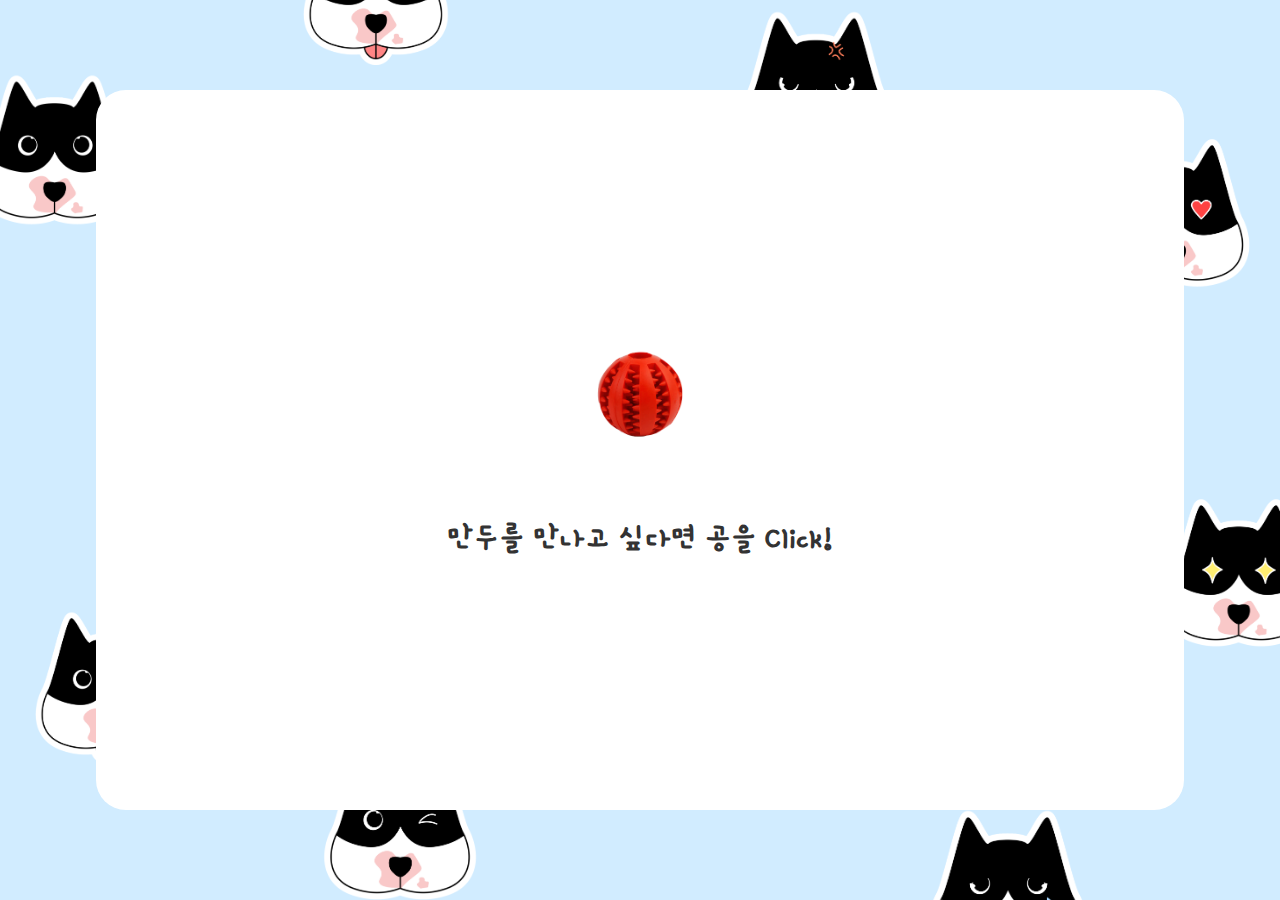
==== toy-project/toy-project.html @ 7419c949 "디자인 새로 시작" ====
<!DOCTYPE html>
<html lang="en">

<head>
  <meta charset="UTF-8">
  <meta http-equiv="X-UA-Compatible" content="IE=edge">
  <meta name="viewport" content="width=device-width, initial-scale=1.0">
  <link rel="preconnect" href="https://fonts.googleapis.com">
  <link rel="preconnect" href="https://fonts.gstatic.com" crossorigin>
  <link href="https://fonts.googleapis.com/css2?family=Gamja+Flower&display=swap" rel="stylesheet">

  <link rel="stylesheet" href="/toy-project/toy-project.css">
  <script src="toy-project.js"defer></script>

  <title>Document</title>

</head>

<body>
  <div id="mandoo-back">
    <section></section>
    <section></section>
    <section></section>
    <section></section>
    <section></section>
    <section></section>
    <section></section>
    <section></section>

    <section></section>
    <section></section>
    <section></section>
    <section></section>
    <section></section>
    <section></section>
    <section></section>
    <section></section>
    <!-- 만두 얼굴들 -->

    <!-- 페이지1 -->
    <div class="page-1">
      <div class="ball"></div>
      <h1>만두를 만나고 싶다면 공을 Click!</h1>
    </div>

    <!-- 페이지2 -->
    <div class="page-2">
      <section></section>
      <section></section>
      <section></section>
      <section></section>
      <section></section>
      <section></section>
      <section></section>
      <!-- 하트들 -->

      <div class="photo"></div>
      <div class="speech-bubble">
        <h1>안녕! : )</h1>
        <h1>나는 만두라고 해</h1>
        <h1>아빠, 엄마, 누나와 함께 살고있는</h1>
        <h1>8살 보스턴테리어야</h1>
        <h1>애교많고 활발한 막둥이로</h1>
        <h1>아주 사랑받으며 지내고 있어</h1>
      </div>

      <div class="snack-bone"></div>
    </div>

    <!-- 페이지3 -->
    <div class="page-3">

      <div class="mandoo-illu-top"></div>

      <div class="speech-bubble-1">
        <h1>내가 좋아하는 것들을 알려줄게!</h1>
      </div>

      <main>
        <div class="heart-1">1</div>

        <article>
          <div class="favorite-1"></div>
          <div class="info-1">
            <p>내가 가장 좋아하는 건 바로 공이야!<br>
              공놀이를 하는 걸 정말 좋아해<br>
              아주 지쳐 힘이 다 빠질 때까지<br>절대 멈추지 않아<br>
              그래서 가끔은 가족들이 힘들어 하는거 같아<br>
              하지만 나는 공놀이를 멈출 수가 없어~</p>
          </div>
          <div class="fav-photo-1">
            <div class="tape-1"></div>
          </div>
          <div class="fav-video-1">
            <div class="tape-2"></div>
          </div>
        </article>
      </main>

      <main>
        <div class="heart-2">2</div>

        <article>
          <div class="favorite-2"></div>
          <div class="info-2">
            <p>나는 개껌도 정말정말 좋아해!<br>
              물고 뜯고 겉에 둘러졌던 육포를 다 먹으면<br>
              남은 부분으로 놀아달라고 장난쳐<br>
              질기고 끈질긴 이 개껌을 갖고 노는 것도<br>엄청 재미있거든!<br>
              공놀이 못지않게 멈추지 못하는 놀이야</p>
          </div>
          <div class="fav-photo-2">
            <div class="tape-1"></div>
          </div>
          <div class="fav-video-2">
            <div class="tape-2"></div>
          </div>
        </article>
      </main>

      <main>
        <div class="heart-3">3</div>

        <article>
          <div class="favorite-3"></div>
          <div class="info-3">
            <p>다음은 산책!!!! 산책을 싫어하는<br>강아지는 없을거야<br>
              밖에 나가서 바람도 쐬고 이것저것 냄새맡고<br>
              공놀이하고 뛰어다니면 기분이 너무 좋아<br>
              가끔 고양이나 다른 동물들을<br>만나는 것도 재밌어<br>
              물가에 가서 겁없이 발도 담그고,<br>산책은 항상 새롭고 신나!</p>
          </div>
          <div class="fav-photo-3">
            <div class="tape-1"></div>
          </div>
          <div class="fav-video-3">
            <div class="tape-2"></div>
          </div>
        </article>
      </main>

      <main>
        <div class="heart-4">4</div>

        <article>
          <div class="favorite-4"></div>
          <div class="info-4">
            <p>마지막으로 소개할 건 일광욕과 이불이야~<br>
              날씨가 좋을 때 마당에 누워서<br>일광욕을 하면
              따끈따끈 나른하고<br> 스트레스가 풀려<br>
              이불 속에 쏙 들어가서<br>코만 내놓고 있는 것도 아늑하고<br>가족들 냄새가 나서 너무 좋아해!</p>
          </div>
          <div class="fav-photo-4">
            <div class="tape-1"></div>
          </div>
          <div class="fav-video-4">
            <div class="tape-2"></div>
          </div>
        </article>
      </main>

      <div class="mandoo-illu-bottom"></div>
      <div class="speech-bubble-2">
        <h1>내 친구도 소개해줄까? 궁금하다면 나를 클릭해봐</h1>
      </div>
    </div>

    <!-- 페이지 4 -->
    <div class="page-4">

      <div class="mandoo-illu-top-2"></div>
      <div class="kongsun-illu-top"></div>

      <div class="speech-bubble-1">
        <h1>내 친구였던 영리하고 사랑스러운 콩순이를 소개할게 :p</h1>
      </div>

      <main>
        <div class="kong-1"></div>

        <article>
          <div class="favorite-5"></div>
          <div class="info-1">
            <p>이 친구가 바로 내 친구였던 콩순이야!<br>
              콩순이는 나보다 두살 많은 누나로<br>
              아주 영리하고 애교많은 푸들이였어<br>
              너무 똑똑해서 그런지 좀 까칠하긴 했지만~<br>
              그래도 나를 은근 챙겨주는 귀여운 누나였어<br>
              나도 콩순이를 아주 좋아했지!</p>
          </div>
          <div class="fav-photo-5">
            <div class="tape-1"></div>
          </div>
          <div class="fav-video-5">
            <div class="tape-2"></div>
          </div>
        </article>
      </main>

      <main>
        <div class="kong-2"></div>

        <article>
          <div class="favorite-6"></div>
          <div class="info-2">
            <p>콩순이는 나보다 먼저 집에 살고있었고,<br>
              나는 왼쪽 사진처럼<br>
              아기 시절 처음 오게되었어!<br>
              사랑을 독차지하던 콩순이는 나를 좀 싫어했고<br>
              처음 온 집이 낯설고 겁이 많던 나는<br>
              식탁 밑에 쭈그려 있거나<br>
              엄마한테만 착 붙어있었지<br>
              한동안은 콩순이를 쪼금 무서워했었어</p>
          </div>
          <div class="fav-photo-6">
            <div class="tape-1"></div>
          </div>
          <div class="fav-video-6">
            <div class="tape-2"></div>
          </div>
        </article>
      </main>

      <main>
        <div class="kong-3"></div>

        <article>
          <div class="favorite-7"></div>
          <div class="info-3">
            <p>하지만 시간이 지날수록 나는 적응해갔고<br>
              특유의 친화력과 활발한 성격으로<br>
              콩순이와도 점점 친해졌어!<br>
              콩순이도 나를 받아줬어!<br>
              우리는 같이 드라이브도 가고, 물가도 가고,<br>
              산책도 하고, 맛있는것도 먹고<br>
              함께 즐겁게 보냈지<br>
              까칠하지만 귀여운 콩순이와의 시간은 좋았어</p>
          </div>
          <div class="fav-photo-7">
            <div class="tape-1"></div>
          </div>
          <div class="fav-video-7">
            <div class="tape-2"></div>
          </div>
        </article>
      </main>

      <main>
        <div class="kong-4"></div>

        <article>
          <div class="favorite-8"></div>
          <div class="info-4">
            <p>우리는 같이 잠도 자고 똑같이 누워있고,<br>
              가족들이 집에 없을 때<br>
              둘이 의지하며 집도 지켰어<br>
              콩순이와 함께해서 언제나 외롭지 않았지!<br>
              그런데 콩순이는 아파서<br>
              몇년 전 무지개 다리를 건넜어<br>
              너무 슬펐지만, 콩순이를 다시 만날 때까지<br>
              콩순이 몫까지 잘 지내기로 했어!<br>
              콩순아 보고싶어! 다시 만나면 밝게 반겨줘 :)
            </p>
          </div>
          <div class="fav-photo-8">
            <div class="tape-1"></div>
          </div>
          <div class="fav-video-8">
            <div class="tape-2"></div>
          </div>
        </article>
      </main>

      <div class="mandoo-illu-bottom-2"></div>
      <div class="kongsun-illu-bottom"></div>

      <div class="speech-bubble-2">
        <h1>이제 내 이야기를 마쳐야겠어! 콩순이를 눌러줘</h1>
      </div>
    </div>

    <!-- 페이지 5 -->
    <div class="page-5">
      <section></section>
      <section></section>
      <section></section>
      <section></section>
      <section></section>
      <section></section>
      <section></section>
      <!-- 하트들 -->

      <div class="photo-2"></div>

      <h1>날 보러 와줘서 고마워!</h1>
      <h2>다음에 또 만나 ~ :)</h2>
    </div>

  </div>
  <!-- ↑ 얜 만두 얼굴들 배경 -->
</body>

</html>
---- toy-project/toy-project.css ----
* {
  margin: 0;
  padding: 0;
  font-family: 'Gamja Flower', 'cursive';
  transition: 1s;
  box-sizing: border-box;
}

/* 기본 배경 */
#mandoo-back {
  width: 100vw;
  height: 100vh;
  background-color: rgb(209, 236, 255);
  position: relative;

  display: flex;
  align-items: center;
  justify-content: center;
  overflow: hidden;
}

#mandoo-back>section {
  width: 160px;
  height: 155px;
  position: absolute;
  background-size: cover;
}

#mandoo-back>section:nth-child(1) {
  background-image: url("img/만두-기본+테두리.png");
  top: 8%;
  left: -2%;
}

#mandoo-back>section:nth-child(2) {
  background-image: url("img/만두-메롱+테두리.png");
  top: -10%;
  left: 23%;
}

#mandoo-back>section:nth-child(3) {
  background-image: url("img/만두-하트눈+테두리.png");
  top: 15%;
  right: 2%;
}

#mandoo-back>section:nth-child(4) {
  background-image: url("img/만두-화난+테두리.png");
  top: 1%;
  right: 30%;
}

#mandoo-back>section:nth-child(5) {
  background-image: url("img/만두-반짝눈+테두리.png");
  top: 55%;
  right: -3%;
}

#mandoo-back>section:nth-child(6) {
  background-image: url("img/만두-눈물+테두리.png");
  bottom: -7%;
  right: 15%;
}

#mandoo-back>section:nth-child(7) {
  background-image: url("img/만두-윙크+테두리.png");
  bottom: 0%;
  left: 25%;
}

#mandoo-back>section:nth-child(8) {
  background-image: url("img/만두-메롱+테두리.png");
  bottom: 15%;
  left: 2%;
}

/* 페이지3에 추가되는 만두 얼굴들 */

#mandoo-back>section:nth-child(9) {
  background-image: url("img/만두-기본+테두리.png");
  bottom: 3%;
  left: 5%;
}

#mandoo-back>section:nth-child(10) {
  background-image: url("img/만두-하트눈+테두리.png");
  bottom: 8%;
  right: 2%;
}

#mandoo-back>section:nth-child(11) {
  background-image: url("img/만두-하트눈+테두리.png");
  bottom: 30%;
  left: 1%;
}

#mandoo-back>section:nth-child(12) {
  background-image: url("img/만두-화난+테두리.png");
  bottom: 25%;
  right: 1%;
}

#mandoo-back>section:nth-child(13) {
  background-image: url("img/만두-반짝눈+테두리.png");
  top: -1%;
  left: 27%;
}

#mandoo-back>section:nth-child(14) {
  background-image: url("img/만두-눈물+테두리.png");
  top: 40%;
  left: 0%;
}

#mandoo-back>section:nth-child(15) {
  background-image: url("img/만두-윙크+테두리.png");
  top: 25%;
  left: -5%;
}

#mandoo-back>section:nth-child(16) {
  background-image: url("img/만두-메롱+테두리.png");
  bottom: -2%;
  right: 20%;
}

/* 페이지 1 */
.page-1 {
  width: 85%;
  height: 80%;
  border-radius: 30px;
  background-color: #fff;

  position: absolute;
  display: flex;
  align-items: center;
  justify-content: center;
  flex-direction: column;
  z-index: 1;
}

.ball {
  width: 100px;
  height: 100px;
  background-image: url('img/간식볼.png');
  background-size: cover;
}

.page-1>h1 {
  color: #333;
  margin-top: 7%;
}

/* 페이지 2 */
.page-2 {
  width: 85%;
  height: 80%;
  border-radius: 30px;
  background-color: #fff;

  position: absolute;
  display: none;
  align-items: center;
  justify-content: center;
  flex-direction: column;
  z-index: 1;
}

.page-2>section {
  position: absolute;
  background-size: cover;
}

.page-2>section:nth-child(1) {
  width: 65px;
  height: 60px;
  background-image: url("img/하트1.png");

  top: 20%;
  left: 15%;
  transform: rotate(-25deg);
}

.page-2>section:nth-child(2) {
  width: 45px;
  height: 40px;
  background-image: url("img/하트2.png");

  top: 7%;
  left: 30%;
  transform: rotate(-5deg);
}

.page-2>section:nth-child(3) {
  width: 80px;
  height: 80px;
  background-image: url("img/하트3.png");

  top: 10%;
  left: 40%;
  transform: rotate(15deg);
}

.page-2>section:nth-child(4) {
  width: 80px;
  height: 80px;
  background-image: url("img/하트4.png");

  top: 40%;
  left: 7%;
  transform: rotate(-40deg);
}

.page-2>section:nth-child(5) {
  width: 40px;
  height: 35px;
  background-image: url("img/하트1.png");

  top: 23%;
  left: 45%;
  transform: rotate(35deg);
}

.page-2>section:nth-child(6) {
  width: 50px;
  height: 45px;
  background-image: url("img/하트2.png");

  top: 20%;
  left: 10%;
  transform: rotate(-25deg);
}

.page-2>section:nth-child(7) {
  width: 65px;
  height: 60px;
  background-image: url("img/하트4.png");

  top: 5%;
  left: 20%;
  transform: rotate(-20deg);
}

.photo {
  width: 600px;
  height: 650px;
  background-image: url("img/만두.png");
  background-size: cover;
  position: absolute;
  bottom: 0%;
  left: 10%;
}

.speech-bubble {
  width: 710px;
  height: 600px;
  display: flex;
  align-items: center;
  justify-content: center;
  flex-direction: column;

  background-image: url('img/말풍선-점선.png');
  background-size: cover;

  position: absolute;
  right: 9%;
  top: 5%;
}

.speech-bubble>h1 {
  margin: 10px;
  font-size: 30px;
  color: #333;
}

.snack-bone {
  width: 150px;
  height: 120px;
  background-image: url('img/개껌.png');
  background-size: cover;
  position: absolute;

  bottom: 15%;
  right: 25%;
}

/* 페이지 3 */
.page-3 {
  width: 85%;
  height: 480vh;
  border-radius: 30px;
  background-color: #fff;

  position: absolute;
  display: none;
  align-items: center;
  justify-content: center;
  flex-direction: column;
  z-index: 1;
}

.mandoo-illu-top,
.mandoo-illu-bottom {
  width: 160px;
  height: 155px;
  position: absolute;
  background-size: cover;
}

.mandoo-illu-top {
  background-image: url("img/만두-기본+테두리.png");
  top: -2%;
}

.mandoo-illu-bottom {
  background-image: url("img/만두-메롱+테두리.png");
  bottom: -2%;
}

.speech-bubble-1,
.speech-bubble-2 {
  width: 85%;
  height: 5%;
  display: flex;
  align-items: center;
  justify-content: center;
  background-size: cover;
  background-image: url("img/긴-말풍선-점선.png");
}

.speech-bubble-2 {
  background-image: url("img/긴-말풍선-점선-꼬리아래.png");
}

.speech-bubble-1>h1 {
  font-size: 30px;
  padding-top: 5%;
  color: #333;
}

.speech-bubble-2>h1 {
  font-size: 30px;
  padding-bottom: 2.5%;
  color: #333;
}

main {
  width: 85%;
  height: 22%;
  display: flex;
  align-items: center;
  justify-content: center;
  flex-direction: column;
}

.heart-1,
.heart-2,
.heart-3,
.heart-4 {
  width: 79px;
  height: 80px;
  background-size: cover;
  display: flex;
  align-items: center;
  justify-content: center;

  font-size: 30px;
  color: #333;
}

.heart-1,
.heart-3 {
  background-image: url("img/하트4.png");
}

.heart-2,
.heart-4 {
  background-image: url("img/하트3.png");
}

main>article {
  width: 80%;
  height: 90%;
  display: flex;
  align-items: center;
  justify-content: space-around;
  flex-wrap: wrap;
}

.favorite-1,
.favorite-2,
.favorite-3,
.favorite-4,
.info-1,
.info-2,
.info-3,
.info-4,
.fav-photo-1,
.fav-photo-2,
.fav-photo-3,
.fav-photo-4,
.fav-video-1,
.fav-video-2,
.fav-video-3,
.fav-video-4 {
  width: 40%;
  height: 48%;
  background-size: cover;
  margin: 5px;
  position: relative;
}

.favorite-1,
.favorite-2,
.favorite-3,
.favorite-4 {
  border-radius: 500px;
}

.favorite-1 {
  background-image: url('img/만두\ 공놀이1.jpg');
}

.favorite-2 {
  background-image: url('img/만두\ 개껌먹는1.jpg');
}

.favorite-3 {
  background-image: url('img/만두\ 산책1.jpg');
}

.favorite-4 {
  background-image: url('img/만두\ 일광욕.jpg');
}

.fav-photo-1 {
  background-image: url('img/만두\ 공놀이2.jpg');
}

.fav-photo-2 {
  background-image: url('img/만두\ 개껌먹는2.jpg');
}

.fav-photo-3 {
  background-image: url('img/만두\ 산책2.jpg');
}

.fav-photo-4 {
  background-image: url('img/만두\ 이불1.jpg');
}

.fav-video-1 {
  background-image: url('img/만두\ 공놀이3.jpg');
}

.fav-video-2 {
  background-image: url('img/만두\ 개껌먹는3.jpg');
}

.fav-video-3 {
  background-image: url('img/만두\ 산책3.jpg');
}

.fav-video-4 {
  background-image: url('img/만두\ 이불2.jpg');
}

.info-1,
.info-2,
.info-3,
.info-4 {
  background-image: url('img/메모지2.png');

  display: flex;
  align-items: center;
  justify-content: center;
}

.info-1>p,
.info-2>p,
.info-3>p,
.info-4>p {
  font-size: 25px;
  color: #333;
  font-weight: bold;
  line-height: 150%;
}

.tape-1,
.tape-2 {
  position: absolute;
  width: 120px;
  height: 50px;
  background-size: cover;
  transform: rotate(-30deg);
}

.tape-1 {
  background-image: url('img/테이프1.png');
  top: -5%;
  left: -12%;
}

.tape-2 {
  background-image: url('img/테이프2.png');
  bottom: -5%;
  right: -10%;
  opacity: .5;
}

/* 페이지 4 */
.page-4 {
  width: 85%;
  height: 480vh;
  border-radius: 30px;
  background-color: #fff;

  position: absolute;
  display: none;
  align-items: center;
  justify-content: center;
  flex-direction: column;
  z-index: 1;
}

.kong-1,
.kong-2,
.kong-3,
.kong-4 {
  width: 100px;
  height: 70px;
  background-size: cover;
}

.kong-1 {
  background-image: url("img/콩순이-하트눈+테두리.png");
}

.kong-2 {
  background-image: url("img/콩순이-화난+테두리.png");
}

.kong-3 {
  background-image: url("img/콩순이-반짝눈+테두리.png");
}

.kong-4 {
  background-image: url("img/콩순이-눈물+테두리.png");
}

.mandoo-illu-top-2,
.mandoo-illu-bottom-2,
.kongsun-illu-top,
.kongsun-illu-bottom {
  position: absolute;
  background-size: cover;
}

.mandoo-illu-top-2,
.mandoo-illu-bottom-2 {
  width: 160px;
  height: 155px;
  z-index: 2;
  left: 41%;
}

.mandoo-illu-top-2 {
  background-image: url("img/만두-기본+테두리.png");
  top: -2%;
}

.mandoo-illu-bottom-2 {
  background-image: url("img/만두-메롱+테두리.png");
  bottom: -2%;
}

.kongsun-illu-top,
.kongsun-illu-bottom {
  width: 190px;
  height: 140px;
  right: 40%;
}

.kongsun-illu-top {
  background-image: url("img/콩순이-기본+테두리.png");
  top: -1.5%;
}

.kongsun-illu-bottom {
  background-image: url("img/콩순이-메롱+테두리.png");
  bottom: -1.5%;
}

.favorite-5,
.favorite-6,
.favorite-7,
.favorite-8,
.fav-photo-5,
.fav-photo-6,
.fav-photo-7,
.fav-photo-8,
.fav-video-5,
.fav-video-6,
.fav-video-7,
.fav-video-8 {
  width: 40%;
  height: 48%;
  background-size: cover;
  margin: 5px;
  position: relative;
}

.favorite-5,
.favorite-6,
.favorite-7,
.favorite-8 {
  border-radius: 500px;
}

.favorite-5 {
  background-image: url('img/콩순2.JPG');
}

.favorite-6 {
  background-image: url('img/아기만두1.JPG');
}

.favorite-7 {
  background-image: url('img/콩만두\ 외출1.jpg');
}

.favorite-8 {
  background-image: url('img/콩만두\ 잠1.JPG');
}

.fav-photo-5 {
  background-image: url('img/콩만두1.JPG');
}

.fav-photo-6 {
  background-image: url('img/아기만두2.JPG');
}

.fav-photo-7 {
  background-image: url('img/콩만두\ 외출2.jpg');
}

.fav-photo-8 {
  background-image: url('img/콩만두\ 잠2.JPG');
}

.fav-video-5 {
  background-image: url('img/콩만두2.JPG');
}

.fav-video-6 {
  background-image: url('img/아기만두3.JPG');
}

.fav-video-7 {
  background-image: url('img/콩만두\ 외출3.jpg');
}

.fav-video-8 {
  background-image: url('img/콩만두\ 잠3.JPG');
}

/* 페이지 5 */
.page-5 {
  width: 85%;
  height: 80%;
  border-radius: 30px;
  background-color: #fff;

  position: absolute;
  display: none;
  align-items: center;
  justify-content: center;
  z-index: 1;
}

.page-5>section {
  position: absolute;
  background-size: cover;
  display: none;
}

.page-5>section:nth-child(1) {
  width: 65px;
  height: 60px;
  background-image: url("img/하트1.png");

  top: 3%;
  left: 30%;
  transform: rotate(-20deg);
}

.page-5>section:nth-child(2) {
  width: 45px;
  height: 40px;
  background-image: url("img/하트2.png");

  top: 7%;
  right: 43%;
  transform: rotate(8deg);
}

.page-5>section:nth-child(3) {
  width: 80px;
  height: 80px;
  background-image: url("img/하트3.png");

  top: 15%;
  left: 25%;
  transform: rotate(-30deg);
}

.page-5>section:nth-child(4) {
  width: 80px;
  height: 80px;
  background-image: url("img/하트4.png");

  top: 23%;
  right: 38%;
  transform: rotate(40deg);
}

.page-5>section:nth-child(5) {
  width: 40px;
  height: 35px;
  background-image: url("img/하트1.png");

  top: 15%;
  right: 38%;
  transform: rotate(30deg);
}

.page-5>section:nth-child(6) {
  width: 50px;
  height: 45px;
  background-image: url("img/하트2.png");

  top: 18%;
  left: 29%;
  transform: rotate(-15deg);
}

.page-5>section:nth-child(7) {
  width: 65px;
  height: 60px;
  background-image: url("img/하트4.png");

  top: 30%;
  left: 32%;
  transform: rotate(-40deg);
}

.photo-2 {
  width: 600px;
  height: 650px;
  background-image: url("img/만두-마지막.png");
  background-size: cover;
  position: absolute;
  bottom: 0%;
  left: 37%;
}

.page-5>h1,
.page-5>h2 {
  display: none;
  position: absolute;
  color: #333;
  font-size: 30px;
}

.page-5>h1 {
  left: 15%;
}

.page-5>h2 {
  right: 20%;
}

/* 마우스호버 - 커서 */
.ball, .snack-bone, .mandoo-illu-bottom, .kongsun-illu-bottom:hover {
cursor: pointer;
}
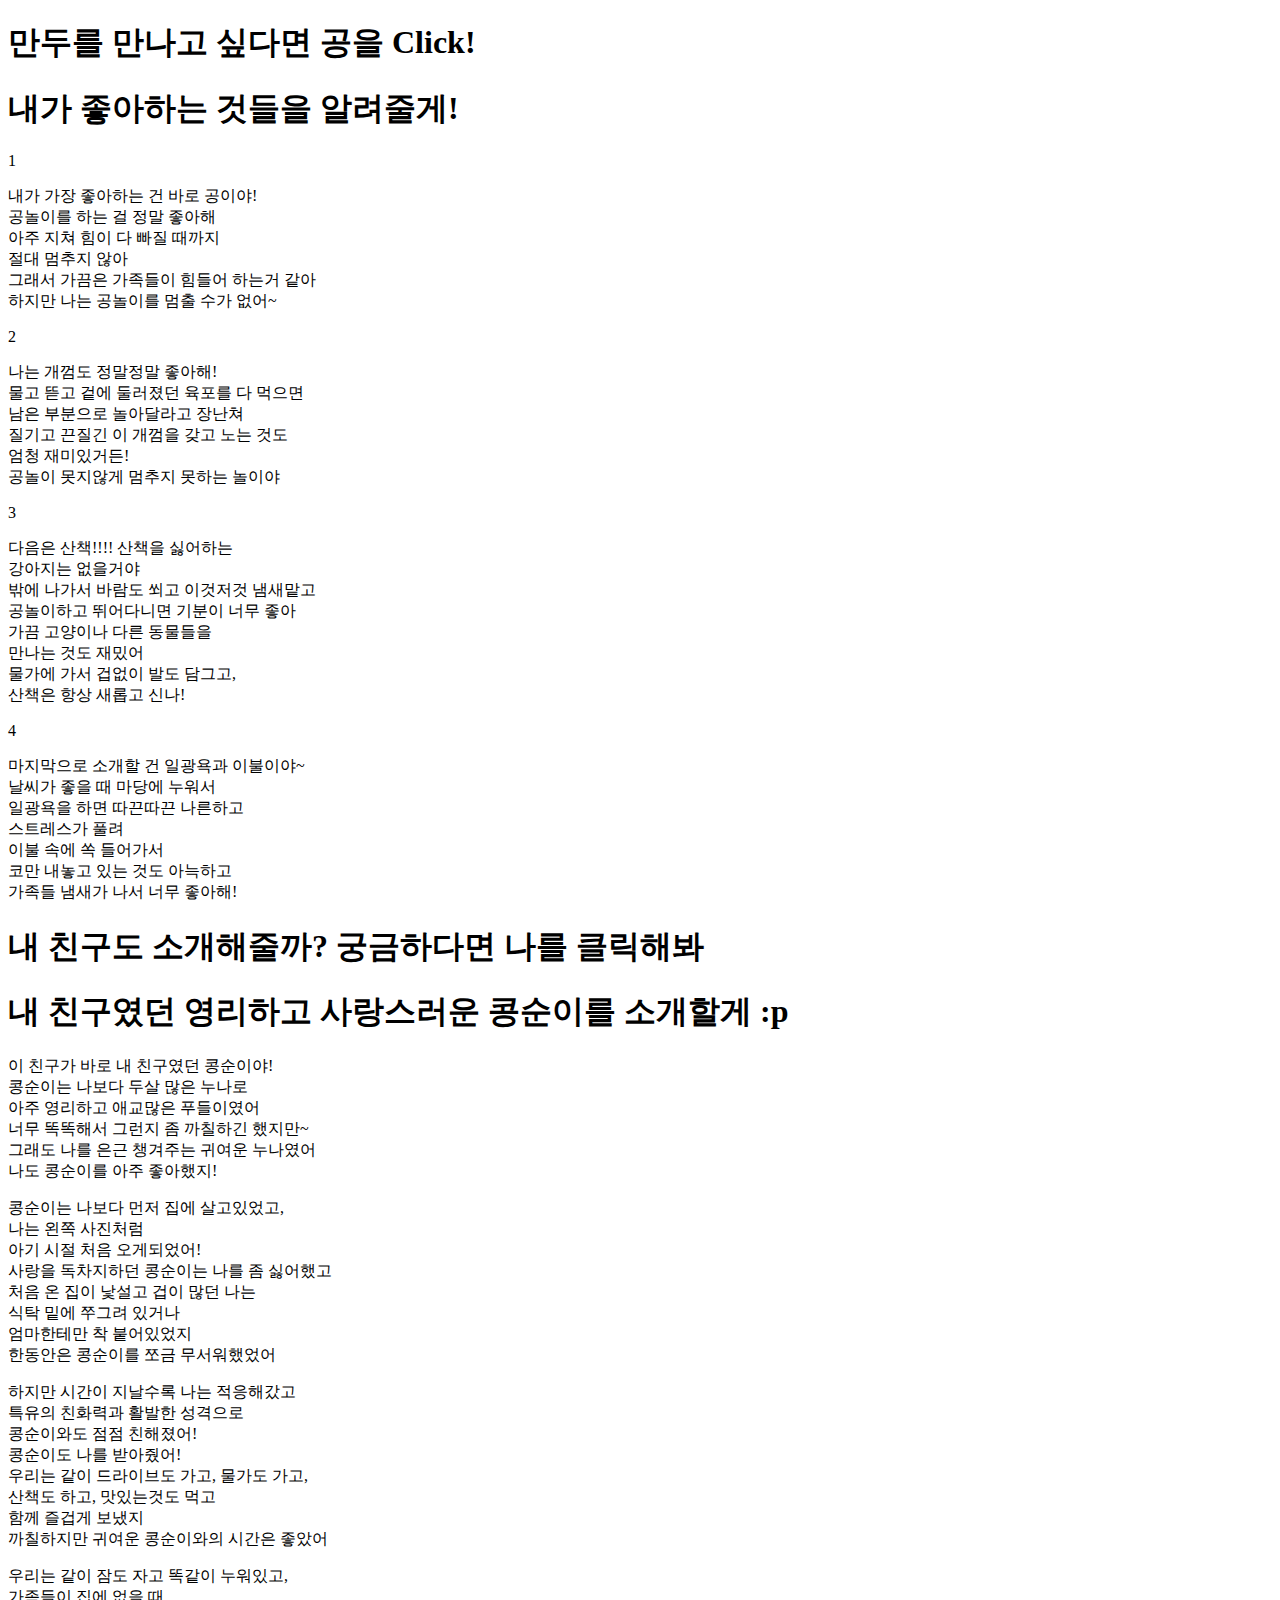
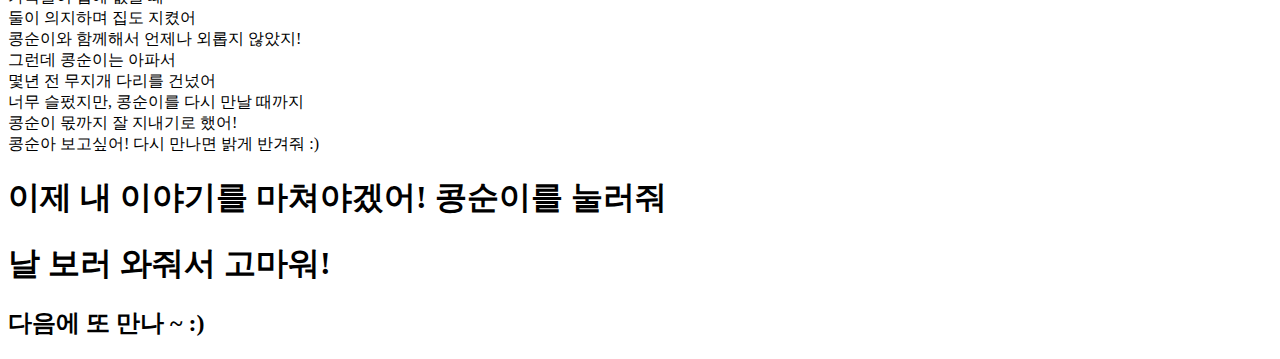
==== commit 66fb5d06: "호스팅을 위한 경로에 점찍기" ====
--- a/toy-project/toy-project.html
+++ b/toy-project/toy-project.html
@@ -9,7 +9,7 @@
   <link rel="preconnect" href="https://fonts.gstatic.com" crossorigin>
   <link href="https://fonts.googleapis.com/css2?family=Gamja+Flower&display=swap" rel="stylesheet">
 
-  <link rel="stylesheet" href="/toy-project/toy-project.css">
+  <link rel="stylesheet" href="./toy-project/toy-project.css">
   <script src="toy-project.js"defer></script>
 
   <title>Document</title>
